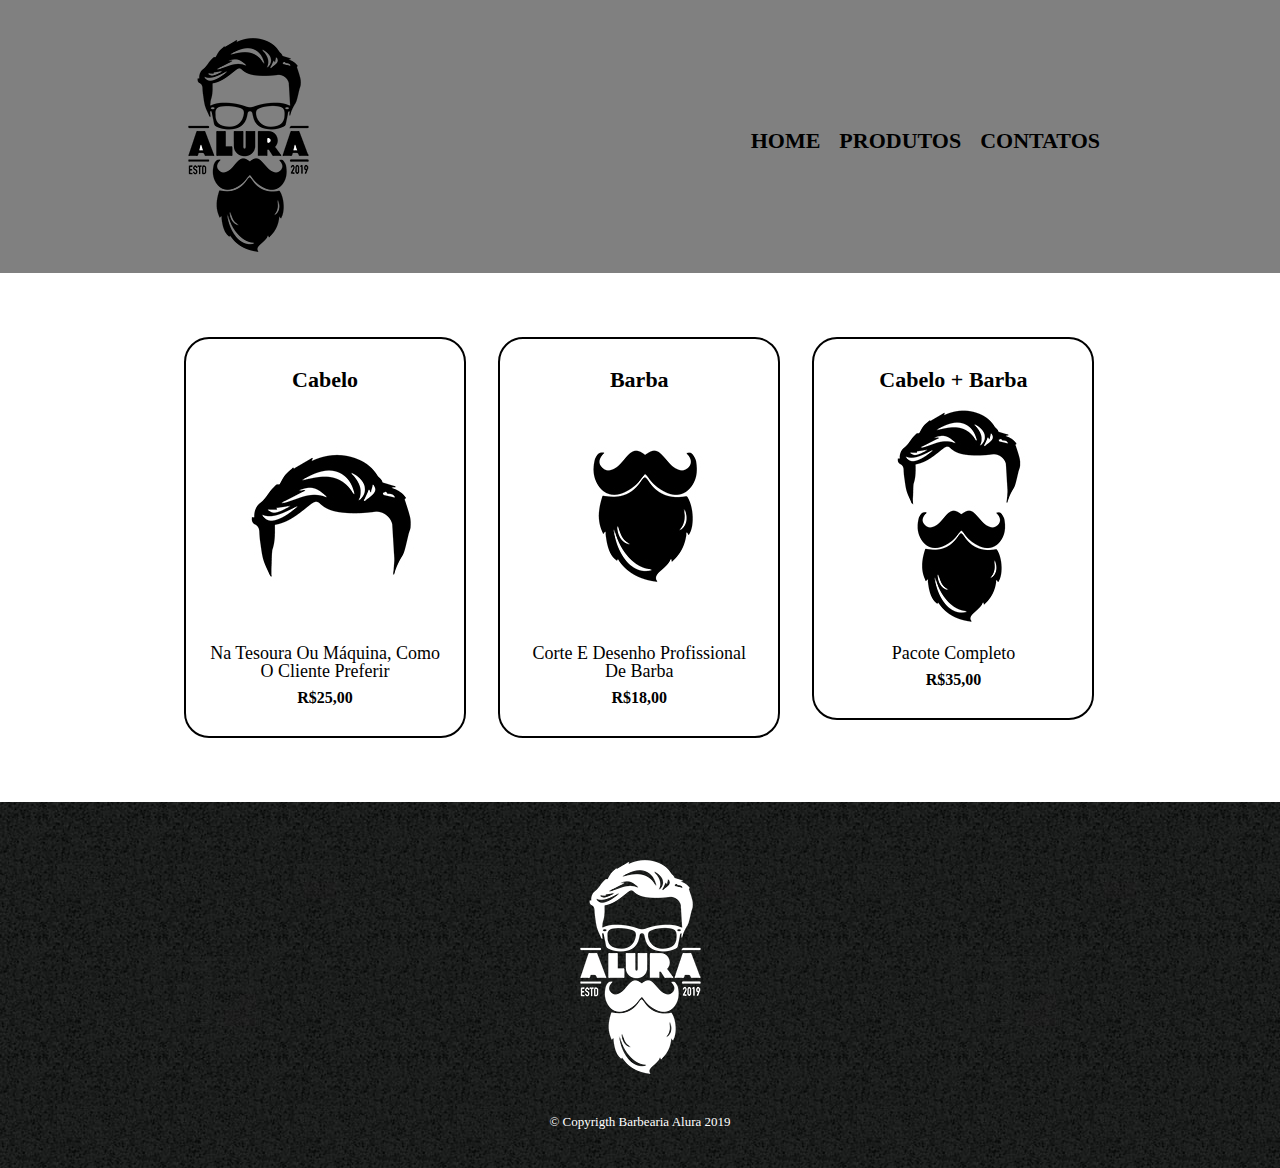
==== produtos.html @ 6dd52370 "Produtos" ====
<!DOCTYPE html>
<html lang="pt-br">
<head>
    <meta charset="UTF-8">
    <meta http-equiv="X-UA-Compatible" content="IE=edge">
    <meta name="viewport" content="width=device-width, initial-scale=1.0">
    <title>Produtos - Barbearia Alura</title>
    <link rel="stylesheet" href="reset.css">
    <link rel="stylesheet" href="produtos.css">
    
</head>
<body>
<header>
        <div class="caixa">
            <h1><img src="_imagens/logo.png" alt="Logo barbearia Alura"></h1>
            <nav>
                <ul>
                    <li><a href="index.html">Home</a> </li>
                    <li><a href="produtos.html">Produtos</a></li>
                    <li><a href="contatos.html">Contatos</a></li>
                </ul>
            </nav>
        </div>
</header>
<main>
    <ul class="produtos">
        <li>
            <h2>cabelo</h2>
            <img src="_imagens/cabelo.jpg" alt="Cabelo">
            <p class="produto-descricao">Na tesoura ou máquina, como o cliente preferir</p>
            <p class="produto-preco">R$25,00</p>  
        </li>
        <li>
            <h2>barba</h2>
            <img src="_imagens/barba.jpg" alt="Barba">
            <p class="produto-descricao">Corte e desenho profissional de barba</p>
            <p class="produto-preco">R$18,00</p>  
        </li>
        <li>
            <h2>cabelo + barba</h2>
            <img src="_imagens/cabelo+barba.jpg" alt="Cabelo e barba">
            <p class="produto-descricao">Pacote completo</p>
            <p class="produto-preco">R$35,00</p>  
        </li>
    </ul>
</main>
<footer>
    <img src="_imagens/logo-branco.png" alt="Logo do rodapé">
    <p class="copyright">&copy; Copyrigth Barbearia Alura 2019</p>
</footer>

    
</body>
</html>
---- produtos.css ----
header{
    background-color: gray;
    padding: 20px 20px 0 0;
}
.caixa{
    position: relative;
    width: 940px;
    margin: 0 auto;

}

nav{
    position: absolute;
    top: 110px;
    right: 0;

}
nav li{
    display: inline-block;
    margin: 0 0 0 15px;
}

nav a{
    text-transform: uppercase;
    color: black;
    font-weight: bold;
    font-size: 22px;
    text-decoration: none;
}

nav a:hover{
    color: yellow;
    text-decoration: underline;
}


.produtos{
    width: 940px;
    margin: 0 auto;
    padding: 50px 0;

}


.produtos li {
    display: inline-block;
    text-align: center;
    text-transform: capitalize;
    width: 30%;
    vertical-align: top;
    padding: 30px 20px;
    margin: 1.5%;
    box-sizing: border-box;
    border: 2px solid black;
    border-radius: 25px;
}
.produtos li:hover {
    border-color: blue;
  
}
.produtos li:hover h2{
    font-size: xx-large;

}
.produtos li:active {
    border-color: green;
}

.produtos h2 {
    font-weight: bold;
    font-size: 22px;

}
.produto-descricao{
    font-size: 18px;
}
.produto-preco{
    padding-top: 10px;
    font-weight: bold;
}

footer{
    background: url(_imagens/bg.jpg);
    text-align: center;  
    padding: 40px 0;
}
.copyright{
    color: white;
    font-size: 13px;
    padding-top: 20px;
}
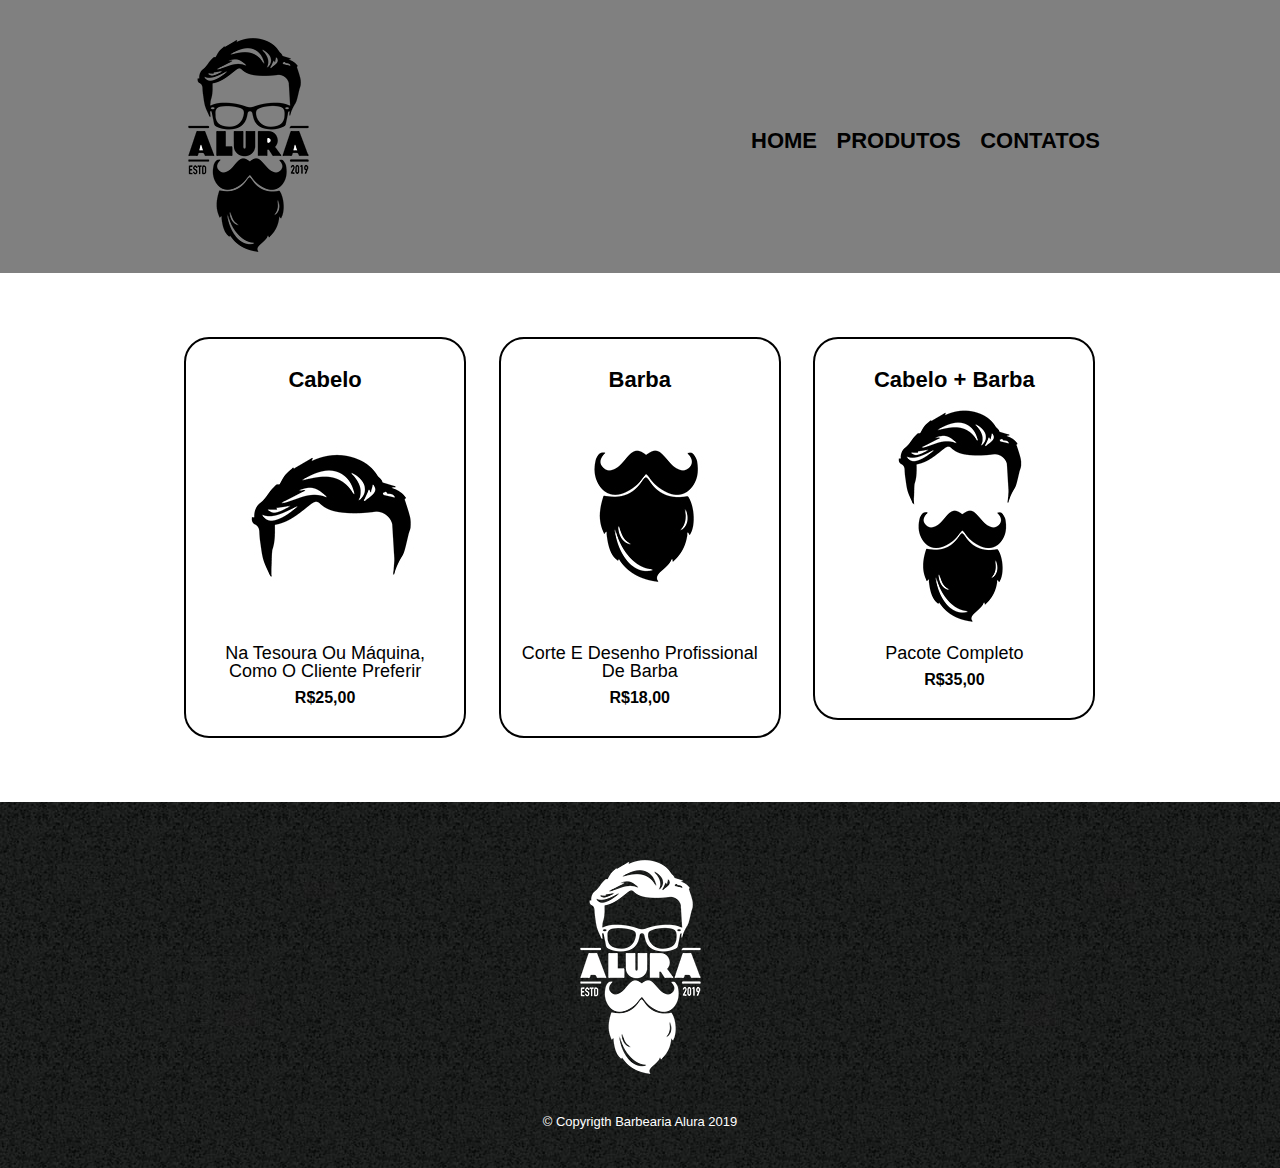
==== commit c28132c9: "Semifinal" ====
--- a/produtos.html
+++ b/produtos.html
@@ -6,7 +6,7 @@
     <meta name="viewport" content="width=device-width, initial-scale=1.0">
     <title>Produtos - Barbearia Alura</title>
     <link rel="stylesheet" href="reset.css">
-    <link rel="stylesheet" href="produtos.css">
+    <link rel="stylesheet" href="style.css">
     
 </head>
 <body>
@@ -17,7 +17,7 @@
                 <ul>
                     <li><a href="index.html">Home</a> </li>
                     <li><a href="produtos.html">Produtos</a></li>
-                    <li><a href="contatos.html">Contatos</a></li>
+                    <li><a href="contato.html">Contatos</a></li>
                 </ul>
             </nav>
         </div>
@@ -51,4 +51,5 @@
 
     
 </body>
-</html>+</html>
+
--- a/style.css
+++ b/style.css
@@ -0,0 +1,280 @@
+header{
+    background-color: gray;
+    padding: 20px 20px 0 0;
+}
+.caixa{
+    position: relative;
+    width: 940px;
+    margin: 0 auto;
+
+}
+
+nav{
+    position: absolute;
+    top: 110px;
+    right: 0;
+
+}
+nav li{
+    display: inline-block;
+    margin: 0 0 0 15px;
+}
+
+nav a{
+    text-transform: uppercase;
+    color: black;
+    font-weight: bold;
+    font-size: 22px;
+    text-decoration: none;
+}
+
+nav a:hover{
+    color: yellow;
+    text-decoration: underline;
+}
+body{
+    font-family: 'Montserrat', sans-serif;
+ 
+}
+.produtos{
+    width: 940px;
+    margin: 0 auto;
+    padding: 50px 0;
+
+}
+
+
+.produtos li {
+    display: inline-block;
+    text-align: center;
+    text-transform: capitalize;
+    width: 30%;
+    vertical-align: top;
+    padding: 30px 20px;
+    margin: 1.5%;
+    box-sizing: border-box;
+    border: 2px solid black;
+    border-radius: 25px;
+}
+.produtos li:hover {
+    border-color: blue;
+  
+}
+.produtos li:hover h2{
+    font-size: xx-large;
+
+}
+.produtos li:active {
+    border-color: green;
+}
+
+.produtos h2 {
+    font-weight: bold;
+    font-size: 22px;
+
+}
+.produto-descricao{
+    font-size: 18px;
+}
+.produto-preco{
+    padding-top: 10px;
+    font-weight: bold;
+}
+
+footer{
+    background: url(_imagens/bg.jpg);
+    text-align: center;  
+    padding: 40px 0;
+}
+.copyright{
+    color: white;
+    font-size: 13px;
+    padding-top: 20px;
+}
+
+main{
+
+}
+
+form{
+    margin: 40px;
+}
+
+form label, legend {
+    display: block;
+    font-size: 22px;
+    font: bold;
+    margin: 0 0 10px;
+}
+
+.input-padrao {
+    display: block;
+    margin: 0 0 20px;
+    padding: 10px 10px;
+    width: 50%;
+}
+
+.checkbox{
+    margin: 20px 0;
+}
+
+.enviar{
+    background: orange;
+    color: white;
+    width: 40%;
+    padding: 15px 0;
+    font-size: 18px;
+    font-weight: bold;
+    transition: 1s all;
+    border: none;
+    border-radius: 8px;
+    cursor: pointer;
+}
+
+.enviar:hover{
+    background: darkorange;
+    transform: scale(1.2);
+
+}
+
+table{
+    margin: 20px 0 40px;
+    transition: 2s all;
+    margin: 40px;
+}
+table:hover{
+    transform: scale(1.1);
+}
+
+thead{
+    background: gray;
+    color: white;
+    font-weight: bold;
+}
+
+td, th{
+    border: 1px solid black;
+    padding: 3px;
+
+}
+/* CSS da página inicial */
+.banner {
+    width: 100%;
+
+}
+
+.tituloprincipal {
+    text-align: center;
+    font-size: 2em;
+    margin: 0 0 1em;
+    clear: left;
+}
+
+.tituloprincipal:first-letter {
+    font-weight: bold;
+}
+
+.itens:before {
+    content: "✫";   
+
+}
+
+
+.principal {
+    padding: 3em 0;
+    background: white;
+    width: 940px;
+    margin: 0 auto;
+
+}
+
+.principal p{
+    margin: 0 0 1em;
+}
+
+.principal strong{
+font-weight: bold;
+}
+.principal em{
+    font-style: italic;
+    }
+
+.beneficios{
+    background: gray;
+    padding: 3em 0;
+
+}
+.itens{
+    line-height: 1.5;
+}
+.itens:nth-child(1){
+    font-weight: bold;
+}
+
+.imgbeneficios {
+    width: 60%;
+    opacity: 0.7;
+    transition: all 400ms;
+    box-shadow: 10px 10px 5px black;
+}
+.imgbeneficios:hover {
+    width: 60%;
+    opacity: 1;
+}
+
+
+.conteudobeneficios{
+    width: 640px;
+    margin: 0 auto;
+
+}
+
+.listabeneficios{
+    width: 40%;
+    display: inline-block;
+    vertical-align: top;
+
+}
+
+.utensilios{
+    width: 120px;
+    float: left;
+    margin: 0 20px 20px 0;
+}
+
+
+.mapa{
+    padding: 3em;
+    background: linear-gradient(white, gray);
+    margin: 0 auto;
+
+}
+.mapaconteudo{
+    width: 940px;
+    margin: 0 auto;
+}
+.mapa p{
+    margin: 0 0 2em;
+    text-align: center;
+}
+.video{
+    width: 560px;
+    height: auto;
+    margin: 1em auto;
+}
+
+@media screen and (max-width: 480px)   {
+    .caixa, .principal, .conteudobeneficios, .mapaconteudo, .video, .produtos, .produtos li{
+        width: auto;
+    }
+    h1{
+        text-align: center;
+    }
+    nav{
+        position: static;
+    }
+    .listabeneficios, .imgbeneficios{
+        width: 100%;
+    }
+    
+}
